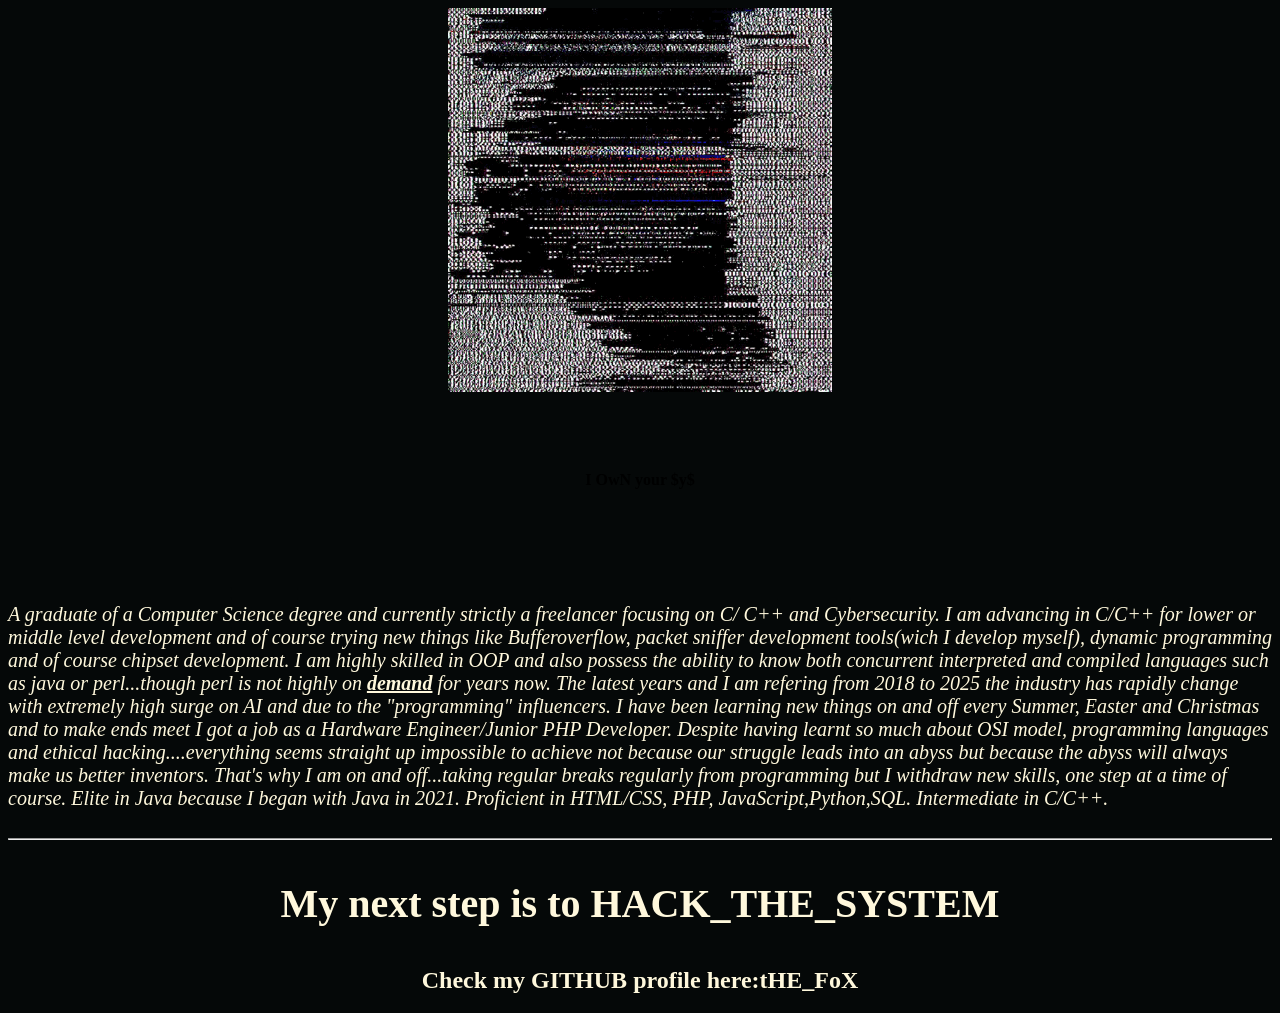
==== index.html @ 46fbac4c "Update index.html" ====
<!DOCTYPE html>
<html lang="en">

<head>
    <meta charset="UTF-8">
    <meta name="viewport" content="width=device-width, initial-scale=1.0">
    <link rel="stylesheet" href="CSS/Styling.css">
    <title>tHe_FoX</title>
</head>

<body>

        <div align = center>

        <img src="GIF/Hacker.gif" id="iconic"><br><br><br><br>
        <h4 id="r">I OwN your $y$</h4><br><br><br><br>
            

        <div class="text">

            <p><i>
                    A graduate of a Computer Science degree and currently strictly a freelancer focusing on C/ C++ and
                    Cybersecurity. I am advancing in C/C++ for lower or middle level development and of course trying
                    new things like Bufferoverflow, packet sniffer development tools(wich I develop myself), dynamic 
                    programming and of course chipset development.
                    I am highly skilled in OOP and also possess the ability to know both concurrent interpreted and compiled languages 
                    such as java or perl...though perl is not highly on <strong><u>demand</u></strong> for years now.
                    The latest years and I am refering from 2018 to 2025 the industry has rapidly change with extremely
                    high surge on AI and due to the "programming" influencers. I have been learning new things on and
                    off every Summer, Easter and Christmas and to make ends meet I got a job as a Hardware Engineer/Junior PHP Developer.
                    Despite having learnt so much about OSI model, programming languages and ethical
                    hacking....everything seems straight up impossible to achieve not because our struggle leads into an
                    abyss but because the abyss will always make us better inventors. That's why I am on and off...taking
                    regular breaks regularly from programming but I withdraw new skills, one step at a time of course.
                    Elite in Java because I began with Java in 2021.
                    Proficient in HTML/CSS, PHP, JavaScript,Python,SQL.
                    Intermediate in C/C++.</i></p></div>
            <hr>

            <h3 class="header">My next step is to HACK_THE_SYSTEM</h3>


    <h2 align="center" class="github">Check my GITHUB profile here:<a href="https://github.com/tHeFoX-sys" class="profile">tHE_FoX</a></h2>


    <script src="js/myscript.js"></script>

   


</body>


</html>
---- CSS/Styling.css ----
body{
    background-color: #050808;
}
    .icon {
        display:flex;
        justify-content:center;
        align-items:center;
        width: 25%;
        height: 15%;
        border-radius: 60%;
        object-fit: cover;
        border: 5px solid; 
        transition:transform 1.2s;
    }
  h2.name{
    font-size: 2.5em;
    text-align: center;
    color: cornsilk;
  }
  div.text{
    display:flex;
    justify-content:left;
    align-items:left; 
    font-family: Verdana;
    font-size: 1.25em;
    text-align:left;
    color: cornsilk;
    
  }
  h2#r{
    color: cornsilk;
    display:flex;
    align-items:center;
    justify-content:center;
    transform:transition 1.2s;
  }

  h3.header{
    font-size: 2.5em;
    text-align: center;
    color: cornsilk;
  }
  h2.github{
  color: cornsilk;
  font-size:2.2;
  }
  a.profile{
  text-decoration:none;
  color:cornsilk;
  font-size:2.2;
  }
  a.profile:hover{
  color:burlywood;
  }
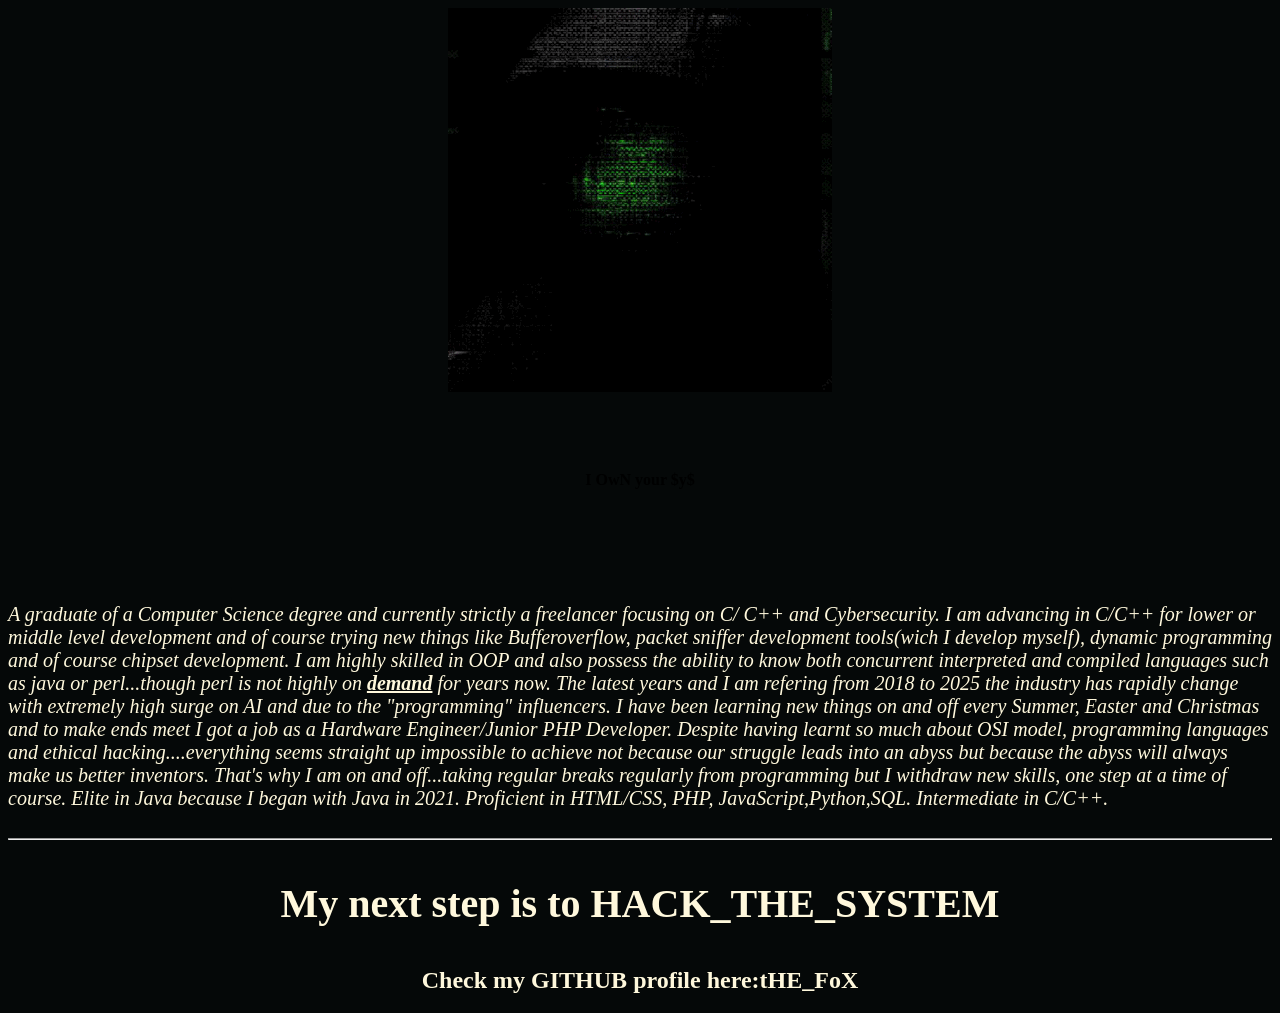
==== commit 5c04a6f4: "Update index.html" ====
--- a/index.html
+++ b/index.html
@@ -41,10 +41,6 @@
 
 
     <h2 align="center" class="github">Check my GITHUB profile here:<a href="https://github.com/tHeFoX-sys" class="profile">tHE_FoX</a></h2>
-
-
-    <script src="js/myscript.js"></script>
-
    
 
 
@@ -90,3 +86,4 @@
 
 
 
+
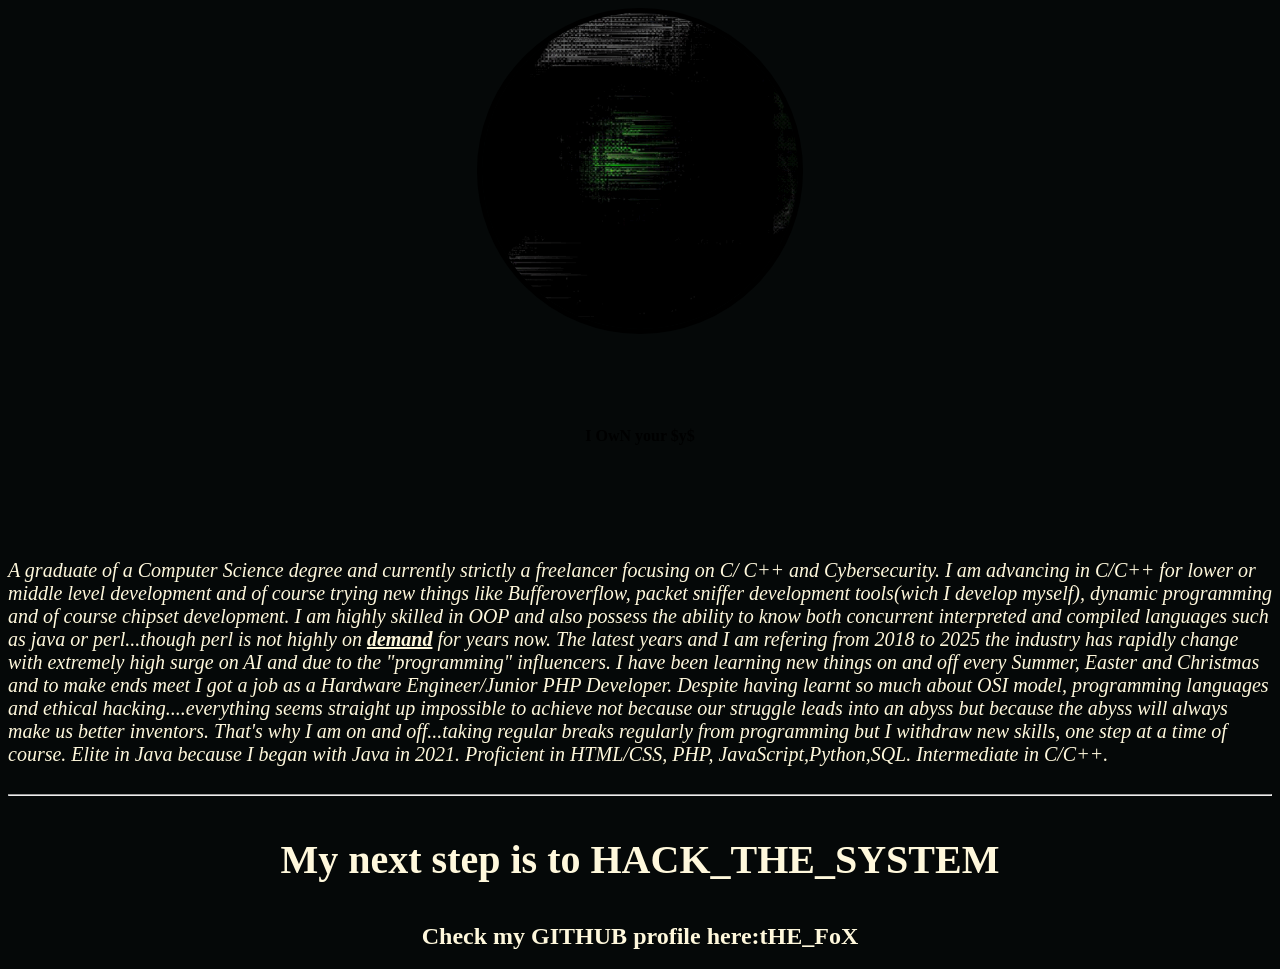
==== commit eab3982f: "Update index.html" ====
--- a/index.html
+++ b/index.html
@@ -40,7 +40,7 @@
             <h3 class="header">My next step is to HACK_THE_SYSTEM</h3>
 
 
-    <h2 align="center" class="github">Check my GITHUB profile here:<a href="https://github.com/tHeFoX-sys" class="profile">tHE_FoX</a></h2>
+    <h2 class="github">Check my GITHUB profile here:<a href="https://github.com/tHeFoX-sys" class="profile">tHE_FoX</a></h2>
    
 
 
@@ -87,3 +87,4 @@
 
 
 
+
--- a/CSS/Styling.css
+++ b/CSS/Styling.css
@@ -1,7 +1,7 @@
 body{
     background-color: #050808;
 }
-    .icon {
+    #iconic {
         display:flex;
         justify-content:center;
         align-items:center;
@@ -10,8 +10,17 @@
         border-radius: 60%;
         object-fit: cover;
         border: 5px solid; 
-        transition:transform 1.2s;
+        transition:transform 0.5s
+        transform:rotate(360deg);
     }
+  h2.r{
+    display:flex;
+    align-items:center;
+    justify-content:center;
+    transform:transition 1.2s;
+    color: cornsilk;
+  }
+
   h2.name{
     font-size: 2.5em;
     text-align: center;
@@ -27,22 +36,19 @@
     color: cornsilk;
     
   }
-  h2#r{
-    color: cornsilk;
-    display:flex;
-    align-items:center;
-    justify-content:center;
-    transform:transition 1.2s;
-  }
 
   h3.header{
     font-size: 2.5em;
     text-align: center;
     color: cornsilk;
   }
+
   h2.github{
   color: cornsilk;
   font-size:2.2;
+  display:flex;
+  align-items:center;
+  justify-content:center;    
   }
   a.profile{
   text-decoration:none;
@@ -110,3 +116,6 @@
 
 
 
+
+
+
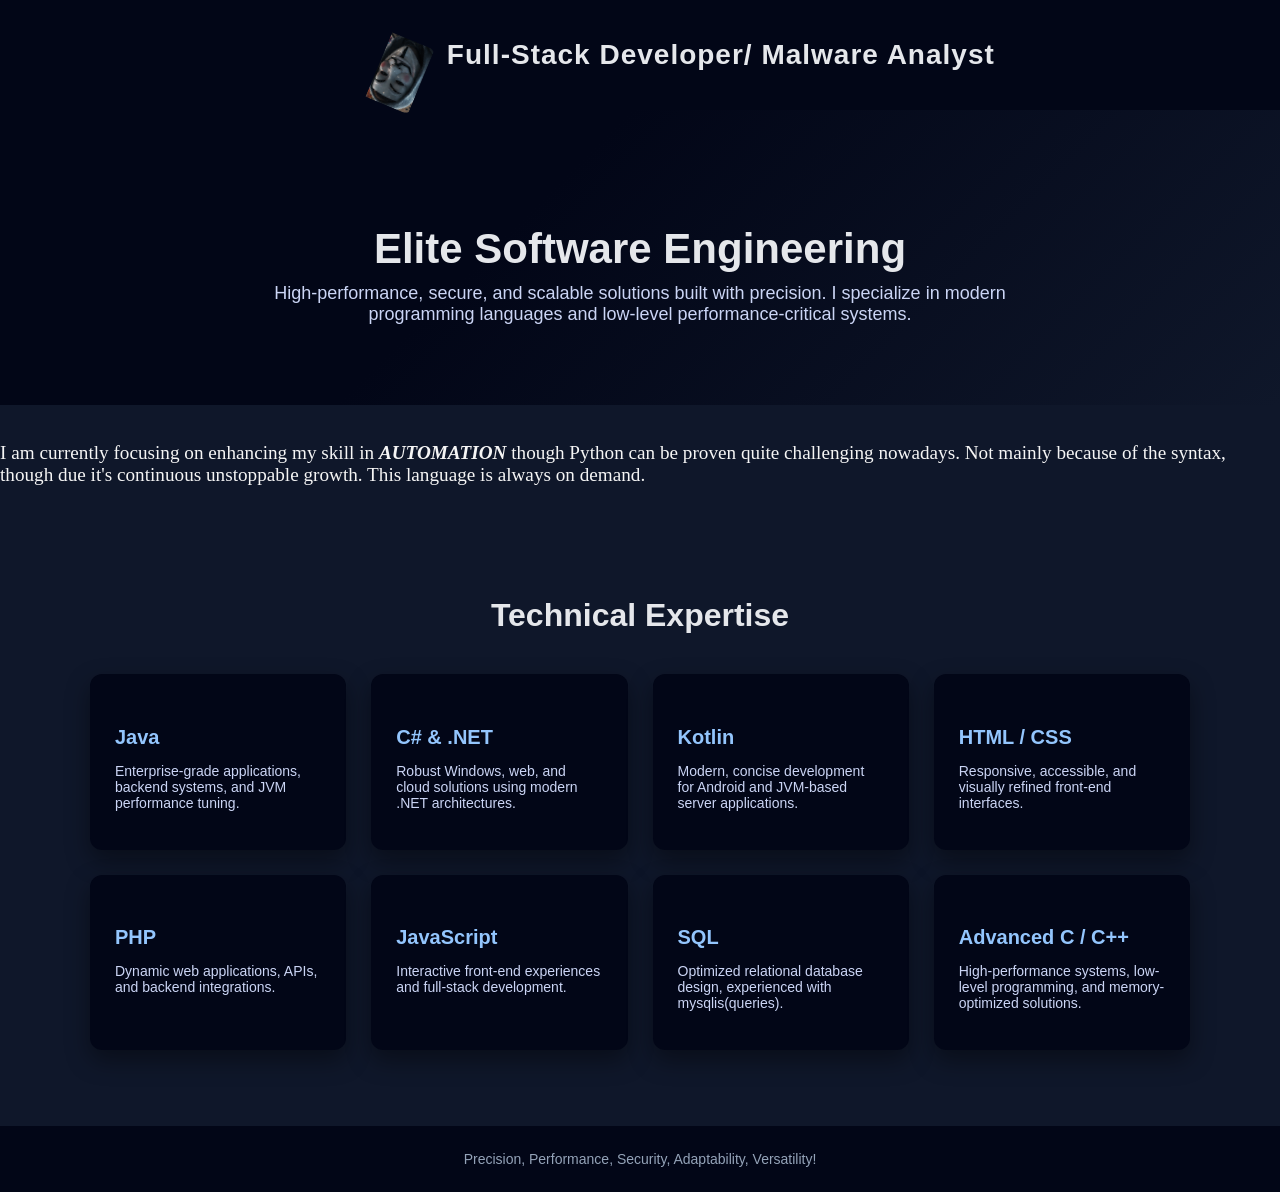
==== commit b2e84a44: "Add files via upload" ====
--- a/index.html
+++ b/index.html
@@ -2,89 +2,79 @@
 <html lang="en">
 
 <head>
-    <meta charset="UTF-8">
-    <meta name="viewport" content="width=device-width, initial-scale=1.0">
-    <link rel="stylesheet" href="CSS/Styling.css">
-    <title>tHe_FoX</title>
-</head>
+  <meta charset="UTF-8" />
+  <meta name="viewport" content="width=device-width, initial-scale=1.0" />
+  <title>Elite Development</title>
+  <link rel="stylesheet" href="CSS\style.css">
 
 <body>
 
-        <div align = center>
+  <header class="head">
+    <img src="Logo/me.png" alt="Elite Developer" id="p" />
+    <h1>Full-Stack Developer/ Malware Analyst</h1>
+  </header>
 
-        <img src="GIF/Hacker.gif" id="iconic"><br><br><br><br>
-        <h4 id="r">I OwN your $y$</h4><br><br><br><br>
-            
+  <section class="hero">
+    <h2>Elite Software Engineering</h2>
+    <p>
+      High-performance, secure, and scalable solutions built with precision. I specialize in modern
+      programming languages and low-level performance-critical systems.
+    </p>
+  </section><br>
 
-        <div class="text">
+  <div class="py">
+    <p>I am currently focusing on enhancing my skill in <strong><i>AUTOMATION</i></strong> though Python can be proven
+      quite challenging nowadays. Not mainly because of the syntax, though due it's continuous unstoppable growth.
+      This language is always on demand.</p>
+  </div>
 
-            <p><i>
-                    A graduate of a Computer Science degree and currently strictly a freelancer focusing on C/ C++ and
-                    Cybersecurity. I am advancing in C/C++ for lower or middle level development and of course trying
-                    new things like Bufferoverflow, packet sniffer development tools(wich I develop myself), dynamic 
-                    programming and of course chipset development.
-                    I am highly skilled in OOP and also possess the ability to know both concurrent interpreted and compiled languages 
-                    such as java or perl...though perl is not highly on <strong><u>demand</u></strong> for years now.
-                    The latest years and I am refering from 2018 to 2025 the industry has rapidly change with extremely
-                    high surge on AI and due to the "programming" influencers. I have been learning new things on and
-                    off every Summer, Easter and Christmas and to make ends meet I got a job as a Hardware Engineer/Junior PHP Developer.
-                    Despite having learnt so much about OSI model, programming languages and ethical
-                    hacking....everything seems straight up impossible to achieve not because our struggle leads into an
-                    abyss but because the abyss will always make us better inventors. That's why I am on and off...taking
-                    regular breaks regularly from programming but I withdraw new skills, one step at a time of course.
-                    Elite in Java because I began with Java in 2021.
-                    Proficient in HTML/CSS, PHP, JavaScript,Python,SQL.
-                    Intermediate in C/C++.</i></p></div>
-            <hr>
+  <section class="skills">
+    <h3>Technical Expertise</h3>
+    <div class="skill-grid">
+      <div class="card">
+        <h4>Java</h4>
+        <p>Enterprise-grade applications, backend systems, and JVM performance tuning.</p>
+      </div>
+      <div class="card">
+        <h4>C# & .NET</h4>
+        <p>Robust Windows, web, and cloud solutions using modern .NET architectures.</p>
+      </div>
+      <div class="card">
+        <h4>Kotlin</h4>
+        <p>Modern, concise development for Android and JVM-based server applications.</p>
+      </div>
+      <div class="card">
+        <h4>HTML / CSS</h4>
+        <p>Responsive, accessible, and visually refined front-end interfaces.</p>
+      </div>
+      <div class="card">
+        <h4>PHP</h4>
+        <p>Dynamic web applications, APIs, and backend integrations.</p>
+      </div>
+      <div class="card">
+        <h4>JavaScript</h4>
+        <p>Interactive front-end experiences and full-stack development.</p>
+      </div>
+      <div class="card">
+        <h4>SQL</h4>
+        <p>Optimized relational database design, experienced with mysqlis(queries).</p>
+      </div>
+      <div class="card">
+        <h4>Advanced C / C++</h4>
+        <p>High-performance systems, low-level programming, and memory-optimized solutions.</p>
+      </div>
+    </div>
+  </section>
+  <div>
+    <p></p>
+  </div>
 
-            <h3 class="header">My next step is to HACK_THE_SYSTEM</h3>
+  <footer>
+    Precision, Performance, Security, Adaptability, Versatility!
+  </footer>
 
-
-    <h2 class="github">Check my GITHUB profile here:<a href="https://github.com/tHeFoX-sys" class="profile">tHE_FoX</a></h2>
-   
-
+  <script src="Javascript/rotate.js"></script>
 
 </body>
 
-
-</html>
-
-
-
-
-
-
-
-
-
-
-
-
-
-
-
-
-
-
-
-
-
-
-
-
-
-
-
-
-
-
-
-
-
-
-
-
-
-
-
-
+</html>
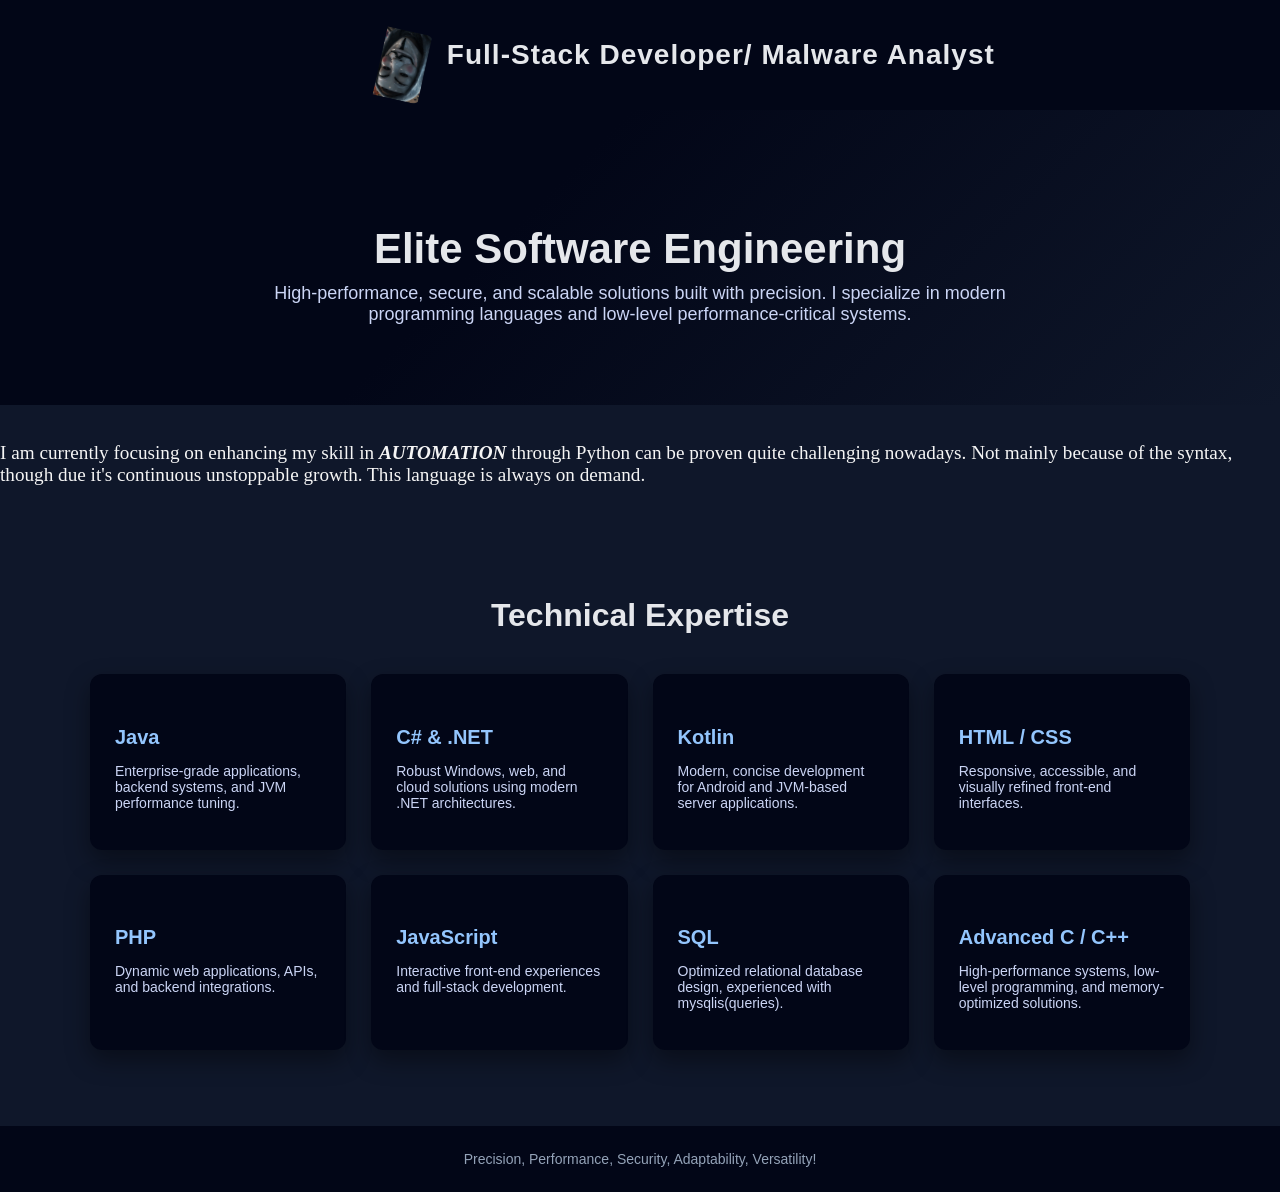
==== commit 344afb52: "Update index.html" ====
--- a/index.html
+++ b/index.html
@@ -23,7 +23,7 @@
   </section><br>
 
   <div class="py">
-    <p>I am currently focusing on enhancing my skill in <strong><i>AUTOMATION</i></strong> though Python can be proven
+    <p>I am currently focusing on enhancing my skill in <strong><i>AUTOMATION</i></strong> through Python can be proven
       quite challenging nowadays. Not mainly because of the syntax, though due it's continuous unstoppable growth.
       This language is always on demand.</p>
   </div>
@@ -77,4 +77,5 @@
 
 </body>
 
-</html>+
+</html>
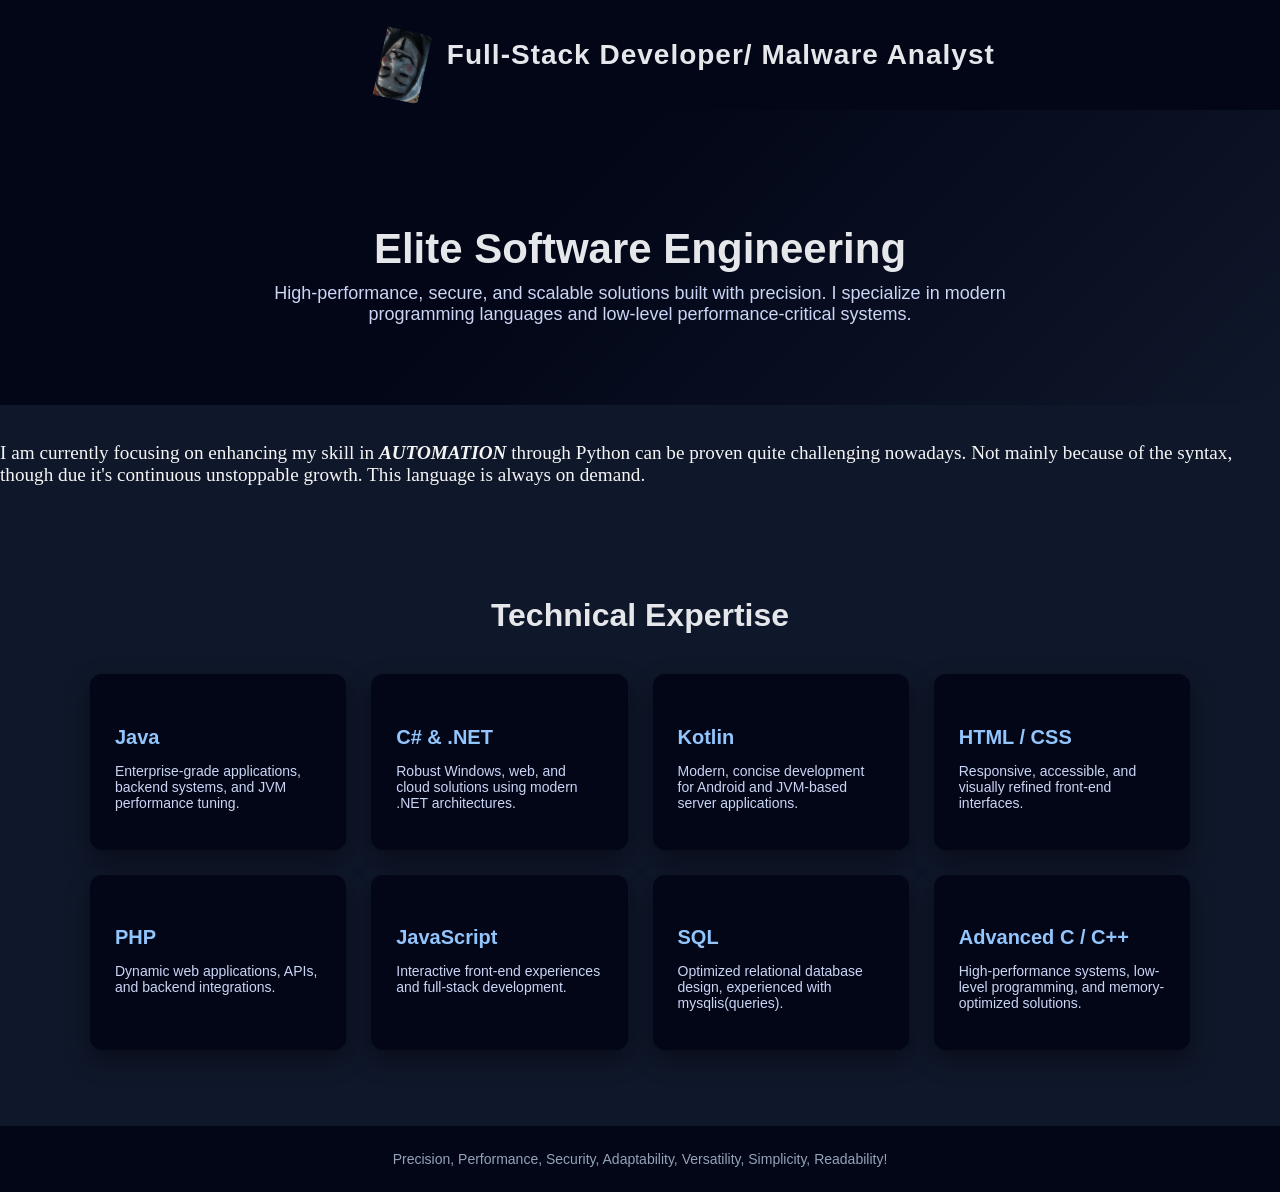
==== commit 53769a57: "Update index.html" ====
--- a/index.html
+++ b/index.html
@@ -70,7 +70,7 @@
   </div>
 
   <footer>
-    Precision, Performance, Security, Adaptability, Versatility!
+    Precision, Performance, Security, Adaptability, Versatility, Simplicity, Readability!
   </footer>
 
   <script src="Javascript/rotate.js"></script>
@@ -79,3 +79,4 @@
 
 
 </html>
+
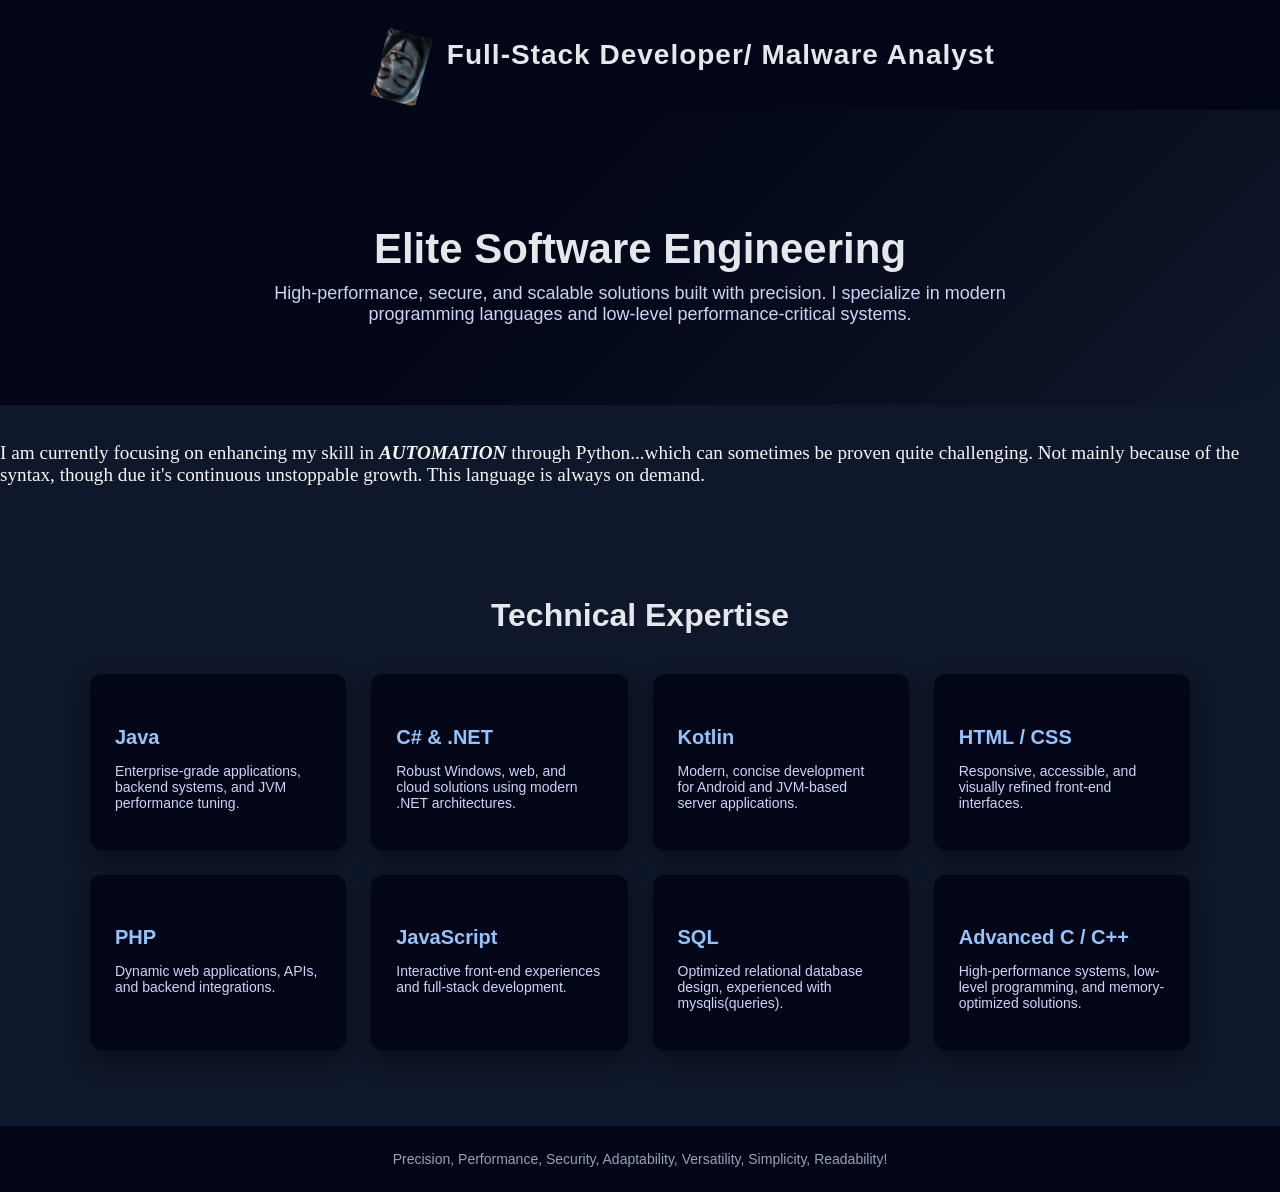
==== commit 7b2b4850: "Update index.html" ====
--- a/index.html
+++ b/index.html
@@ -23,8 +23,8 @@
   </section><br>
 
   <div class="py">
-    <p>I am currently focusing on enhancing my skill in <strong><i>AUTOMATION</i></strong> through Python can be proven
-      quite challenging nowadays. Not mainly because of the syntax, though due it's continuous unstoppable growth.
+    <p>I am currently focusing on enhancing my skill in <strong><i>AUTOMATION</i></strong> through Python...which can sometimes be 
+      proven quite challenging. Not mainly because of the syntax, though due it's continuous unstoppable growth.
       This language is always on demand.</p>
   </div>
 
@@ -80,3 +80,4 @@
 
 </html>
 
+
